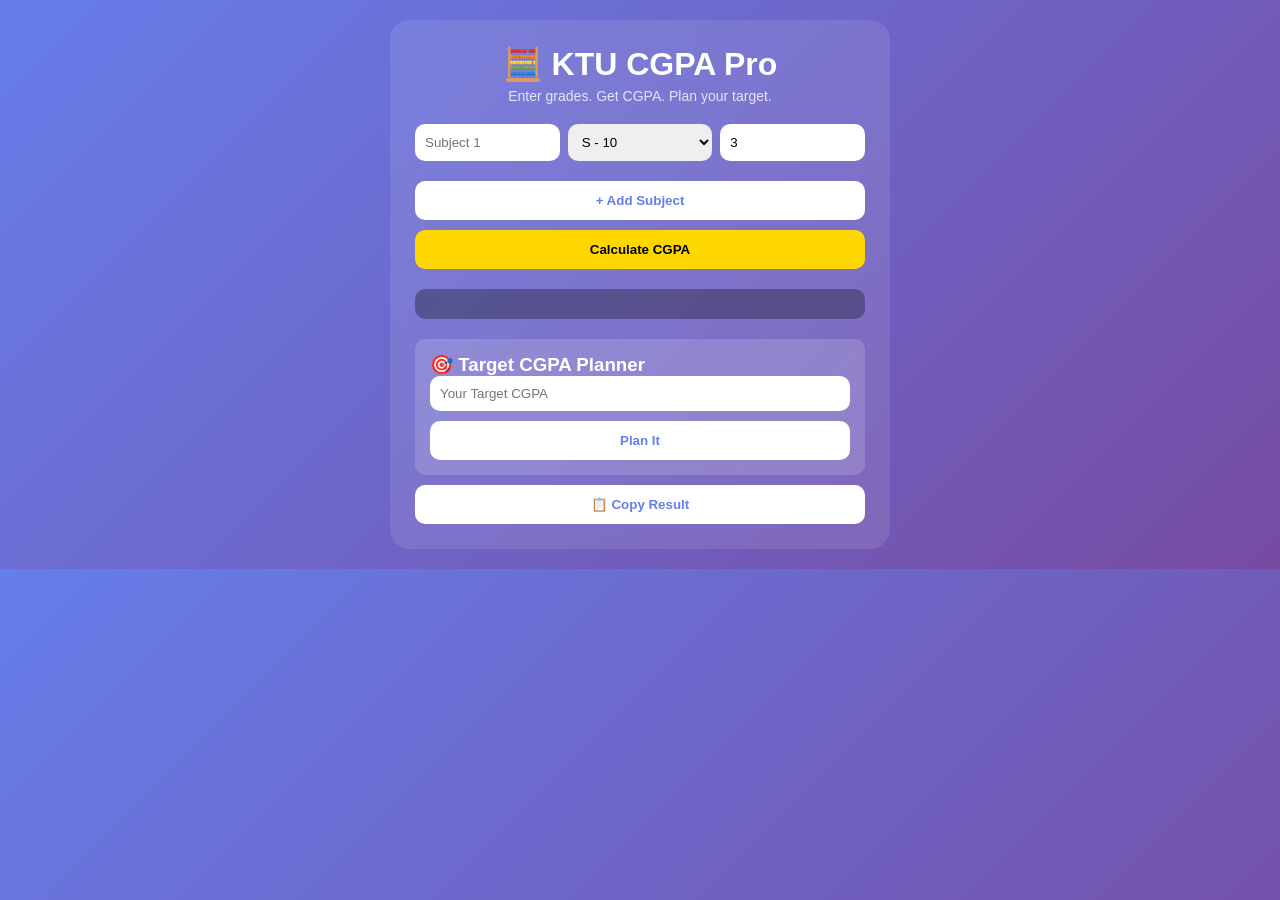
==== index.html @ 203a2331 "Add files via upload     Initial commit: KTU CGPA Calculator with Target Planner" ====
<!DOCTYPE html>
<html lang="en">
<head>
<meta charset="UTF-8">
<meta name="viewport" content="width=device-width, initial-scale=1.0">
<title>KTU CGPA Pro 🧮</title>
<link rel="stylesheet" href="style.css">
</head>
<body>
<div class="container">
  <h1>🧮 KTU CGPA Pro</h1>
  <p class="subtitle">Enter grades. Get CGPA. Plan your target.</p>

  <div id="subjects">
    <div class="subject-row">
      <input type="text" placeholder="Subject 1" class="sub-name">
      <select class="grade">
        <option value="10">S - 10</option>
        <option value="9">A+ - 9</option>
        <option value="8.5">A - 8.5</option>
        <option value="8">B+ - 8</option>
        <option value="7">B - 7</option>
        <option value="6">C+ - 6</option>
        <option value="5.5">C - 5.5</option>
        <option value="5">D - 5</option>
        <option value="0">F - 0</option>
      </select>
      <input type="number" placeholder="Credits" class="credit" value="3">
    </div>
  </div>

  <button onclick="addSubject()">+ Add Subject</button>
  <button class="calc" onclick="calculateCGPA()">Calculate CGPA</button>

  <div id="result"></div>

  <div class="target-box">
    <h3>🎯 Target CGPA Planner</h3>
    <input type="number" id="targetCGPA" placeholder="Your Target CGPA" step="0.01">
    <button onclick="planTarget()">Plan It</button>
    <p id="targetResult"></p>
  </div>

  <button onclick="copyResult()">📋 Copy Result</button>
</div>

<script src="script.js"></script>
</body>
</html>
---- style.css ----
* { margin: 0; padding: 0; box-sizing: border-box; font-family: 'Poppins', sans-serif; }
body { background: linear-gradient(135deg, #667eea, #764ba2); color: #fff; padding: 20px; }
.container { max-width: 500px; margin: auto; background: rgba(255,255,255,0.1); padding: 25px; border-radius: 20px; backdrop-filter: blur(10px); }
h1 { text-align: center; margin-bottom: 5px; }
.subtitle { text-align: center; opacity: 0.8; margin-bottom: 20px; font-size: 14px; }
.subject-row { display: flex; gap: 8px; margin-bottom: 10px; }
input, select { padding: 10px; border-radius: 10px; border: none; width: 100%; }
button { width: 100%; padding: 12px; margin-top: 10px; border: none; border-radius: 10px; background: #fff; color: #667eea; font-weight: bold; cursor: pointer; }
button.calc { background: #ffd700; color: #000; }
#result { margin-top: 20px; padding: 15px; background: rgba(0,0,0,0.3); border-radius: 10px; text-align: center; font-size: 20px; }
.target-box { margin-top: 20px; padding: 15px; background: rgba(255,255,255,0.15); border-radius: 10px; }
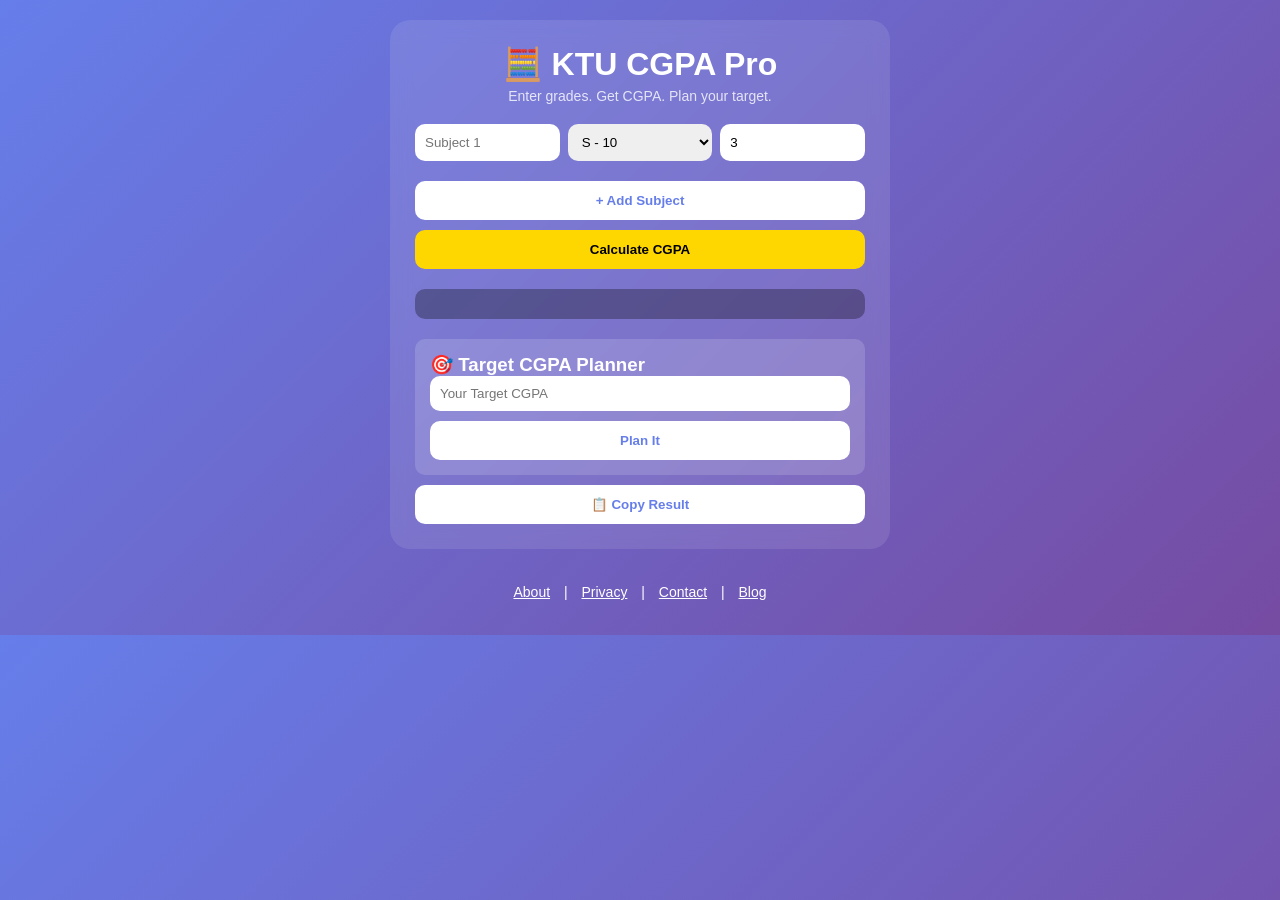
==== commit de451110: "Add footer with links Added footer with links to About, Privacy, Contact, and Blog pages." ====
--- a/index.html
+++ b/index.html
@@ -45,5 +45,11 @@
 </div>
 
 <script src="script.js"></script>
+  <footer style="margin-top:20px; text-align:center; font-size:14px; padding:15px;">
+<a href="about.html" style="margin:0 10px; color:white;">About</a> | 
+<a href="privacy.html" style="margin:0 10px; color:white;">Privacy</a> | 
+<a href="contact.html" style="margin:0 10px; color:white;">Contact</a> | 
+<a href="blog.html" style="margin:0 10px; color:white;">Blog</a>
+</footer>
 </body>
-</html>+</html>
